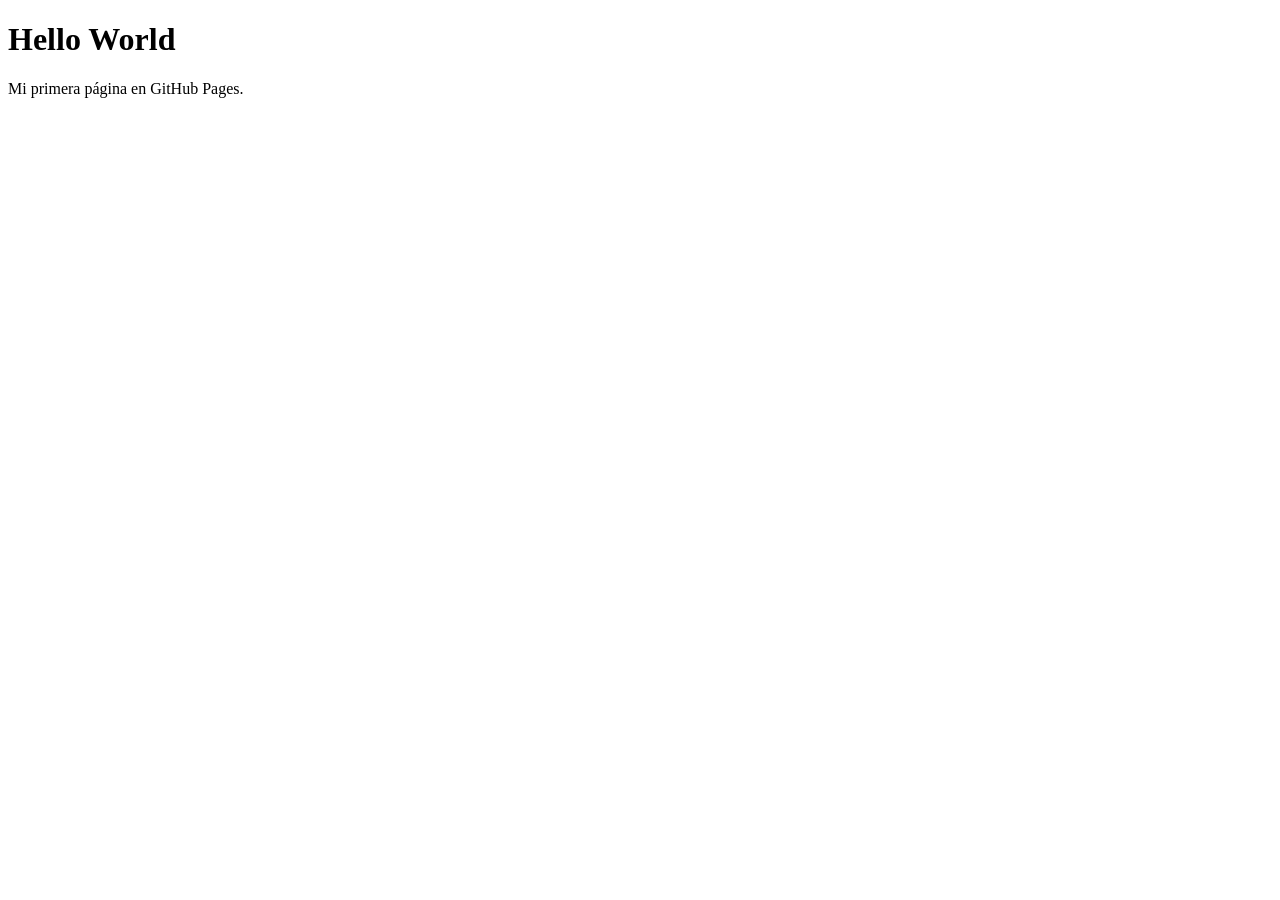
==== index.html @ 2455218f "Create index.html" ====
<!DOCTYPE html>
<html lang="es">
<head>
    <meta charset="UTF-8">
    <title>Networ Academy</title>
</head>

<body>
    <h1>Hello World</h1>
    <p>Mi primera página en GitHub Pages.</p>
</body>
</html>
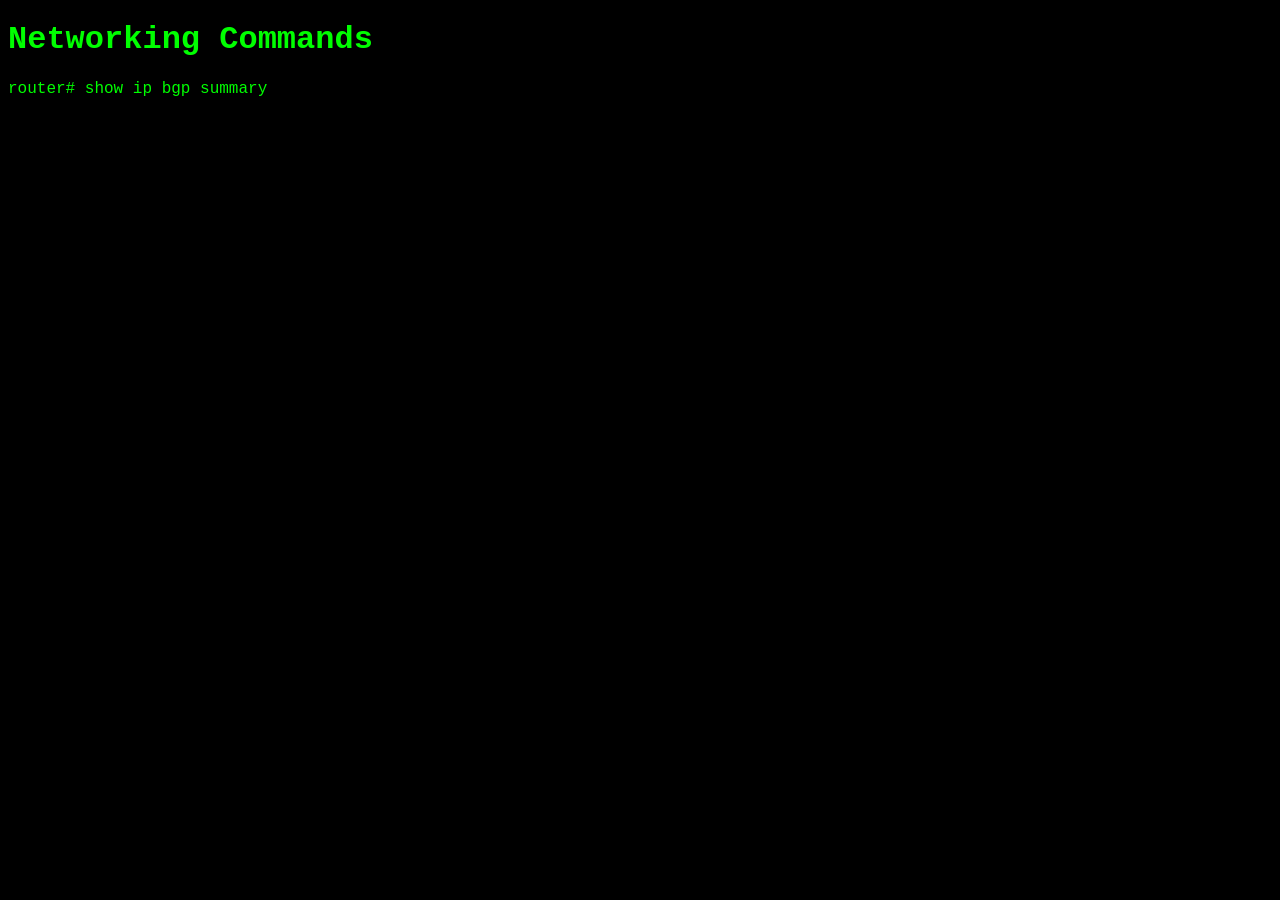
==== commit 110da200: "Update index.html" ====
--- a/index.html
+++ b/index.html
@@ -2,11 +2,19 @@
 <html lang="es">
 <head>
     <meta charset="UTF-8">
-    <title>Networ Academy</title>
+    <title>Network Academy</title>
+
+    <style>
+        body {
+            font-family: Consolas, Monaco, "Courier New", monospace;
+            background-color: black;
+            color: #00ff00;
+        }
+    </style>
 </head>
 
 <body>
-    <h1>Hello World</h1>
-    <p>Mi primera página en GitHub Pages.</p>
+    <h1>Networking Commands</h1>
+    <p>router# show ip bgp summary</p>
 </body>
 </html>
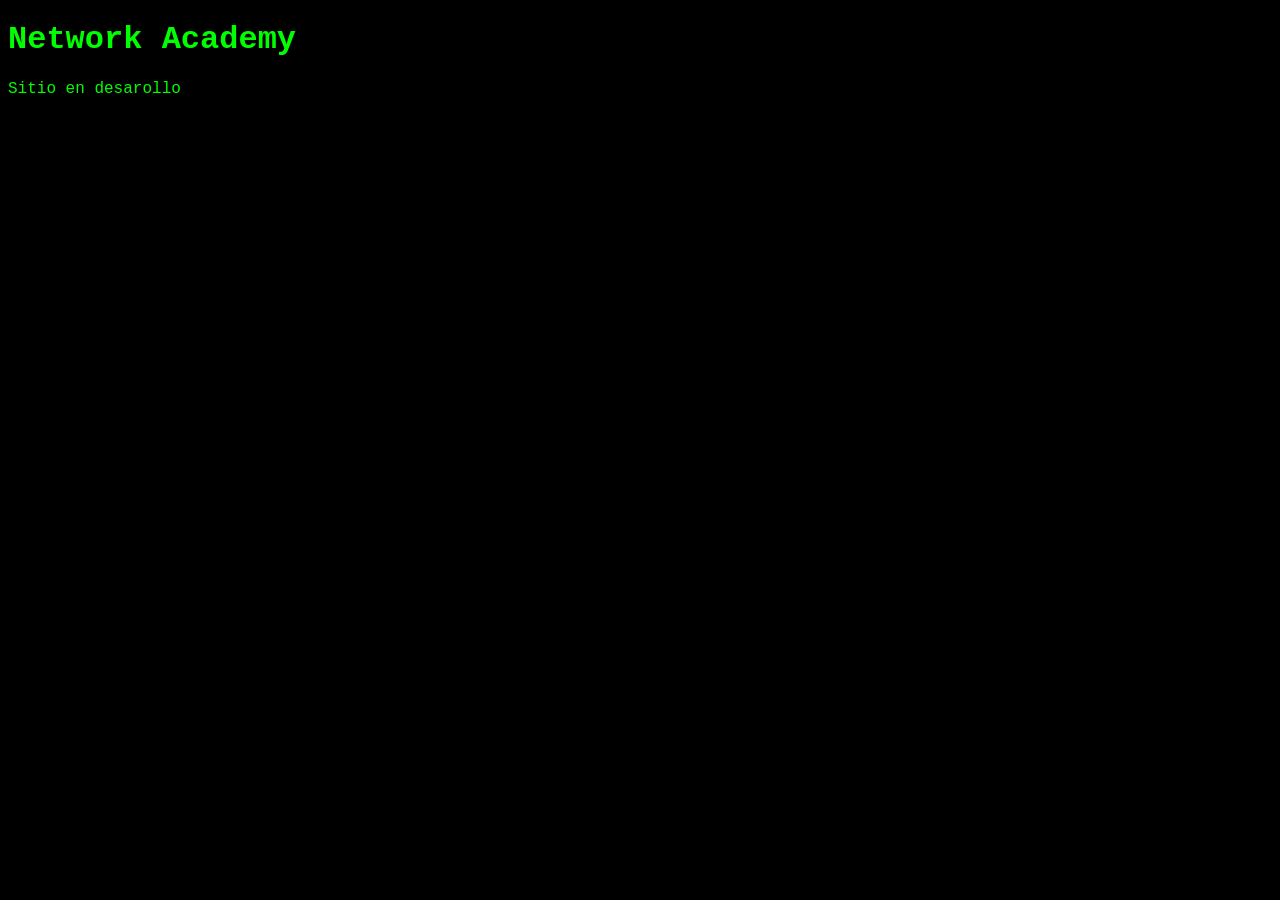
==== commit a62dc65e: "Update index.html" ====
--- a/index.html
+++ b/index.html
@@ -14,7 +14,7 @@
 </head>
 
 <body>
-    <h1>Networking Commands</h1>
-    <p>router# show ip bgp summary</p>
+    <h1>Network Academy</h1>
+    <p>Sitio en desarollo</p>
 </body>
 </html>
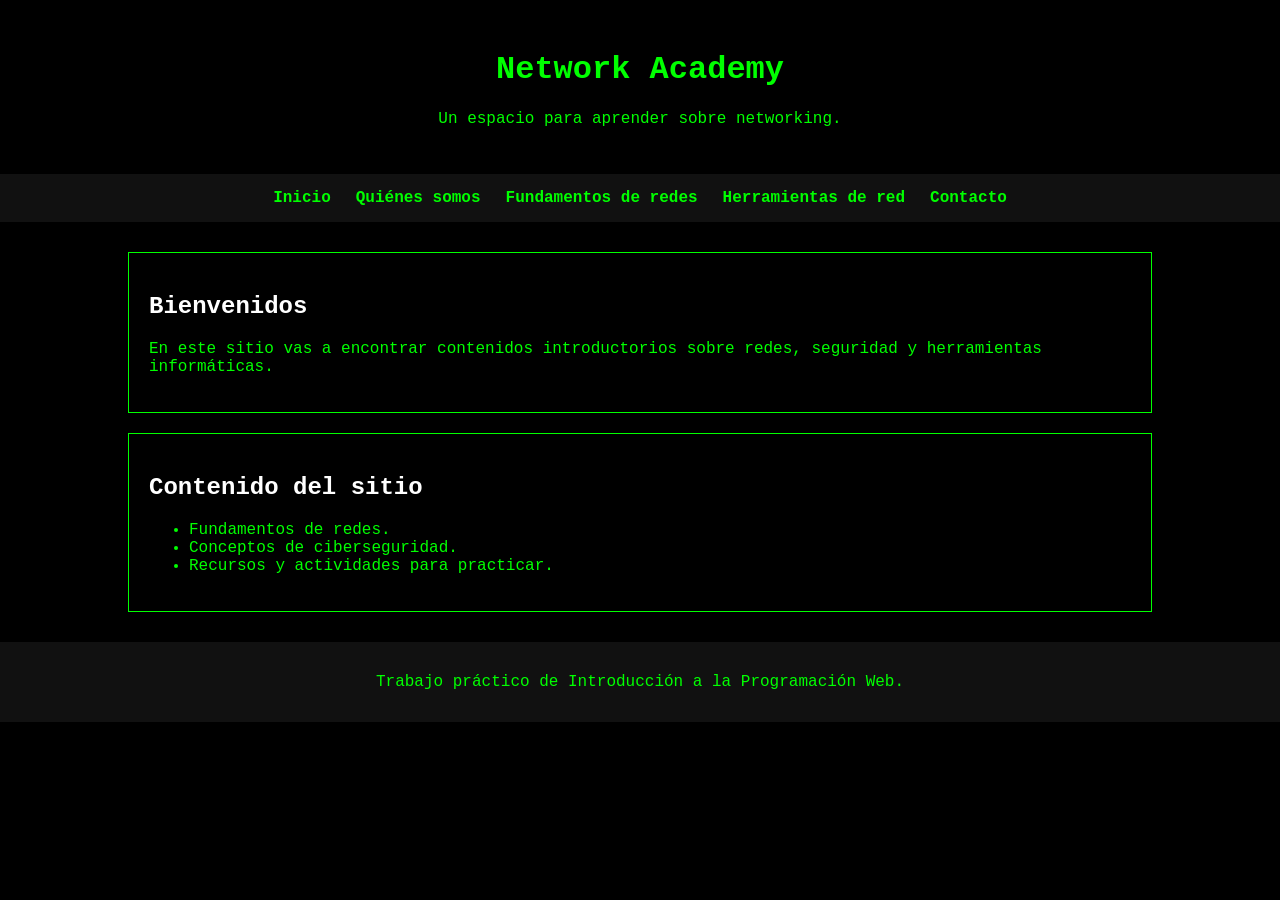
==== commit e29f3f36: "Primera Entrega" ====
--- a/index.html
+++ b/index.html
@@ -2,19 +2,48 @@
 <html lang="es">
 <head>
     <meta charset="UTF-8">
+    <meta name="viewport" content="width=device-width, initial-scale=1.0">
     <title>Network Academy</title>
-
-    <style>
-        body {
-            font-family: Consolas, Monaco, "Courier New", monospace;
-            background-color: black;
-            color: #00ff00;
-        }
-    </style>
+    <link rel="stylesheet" href="css/estilos.css">
 </head>
 
 <body>
-    <h1>Network Academy</h1>
-    <p>Sitio en desarollo</p>
+    <header>
+        <h1>Network Academy</h1>
+        <p>Un espacio para aprender sobre networking.</p>
+    </header>
+
+    <nav>
+        <ul>
+            <li><a href="index.html">Inicio</a></li>
+            <li><a href="html/quienes-somos.html">Quiénes somos</a></li>
+            <li><a href="html/fundamentos-redes.html">Fundamentos de redes</a></li>
+            <li><a href="html/herramientas-red.html">Herramientas de red</a></li>
+            <li><a href="html/contacto.html">Contacto</a></li>
+        </ul>
+    </nav>
+
+    <main>
+        <section>
+            <h2>Bienvenidos</h2>
+            <p>
+                En este sitio vas a encontrar contenidos introductorios sobre redes,
+                seguridad y herramientas informáticas.
+            </p>
+        </section>
+
+        <section>
+            <h2>Contenido del sitio</h2>
+            <ul>
+                <li>Fundamentos de redes.</li>
+                <li>Conceptos de ciberseguridad.</li>
+                <li>Recursos y actividades para practicar.</li>
+            </ul>
+        </section>
+    </main>
+
+    <footer>
+        <p>Trabajo práctico de Introducción a la Programación Web.</p>
+    </footer>
 </body>
 </html>
--- a/css/estilos.css
+++ b/css/estilos.css
@@ -0,0 +1,63 @@
+/* Estilos generales de todas las páginas */
+body {
+    margin: 0;
+    font-family: Consolas, Monaco, "Courier New", monospace;
+    background-color: black;
+    color: #00ff00;
+}
+
+/* Encabezado principal */
+header {
+    padding: 30px;
+    text-align: center;
+}
+
+/* Menú de navegación */
+nav {
+    padding: 15px;
+    background-color: #111111;
+}
+
+nav ul {
+    display: flex;
+    justify-content: center;
+    gap: 25px;
+    margin: 0;
+    padding: 0;
+    list-style-type: none;
+}
+
+nav a {
+    color: #00ff00;
+    font-weight: bold;
+    text-decoration: none;
+}
+
+nav a:hover {
+    color: white;
+}
+
+/* Contenido central */
+main {
+    width: 80%;
+    margin: 30px auto;
+}
+
+section,
+article {
+    margin-bottom: 20px;
+    padding: 20px;
+    border: 1px solid #00ff00;
+}
+
+h2 {
+    color: white;
+}
+
+/* Pie de página */
+footer {
+    margin-top: 30px;
+    padding: 15px;
+    background-color: #111111;
+    text-align: center;
+}
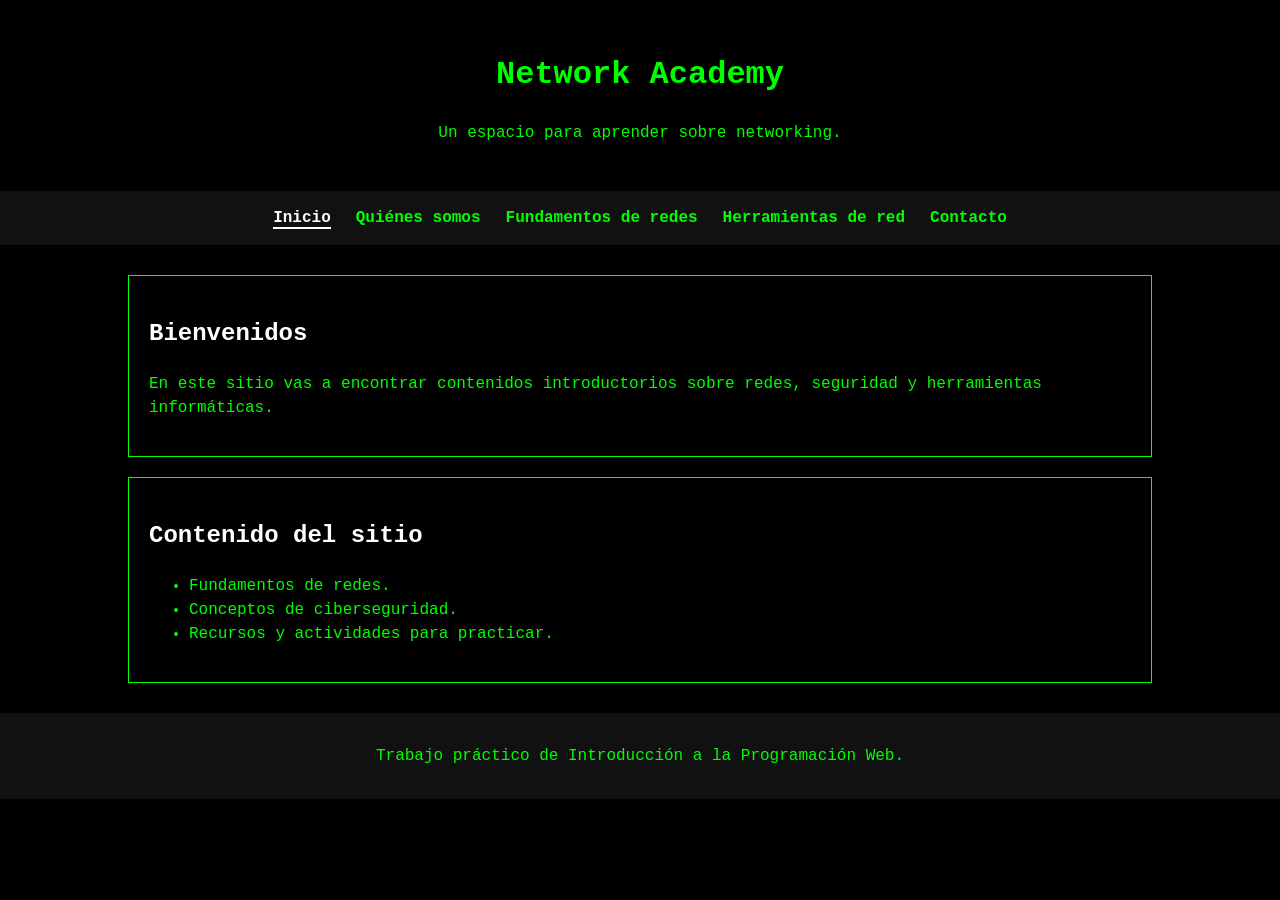
==== commit 0862a201: "Modificaciones para entrega-metadatos y mejoras de navegacion" ====
--- a/index.html
+++ b/index.html
@@ -3,19 +3,24 @@
 <head>
     <meta charset="UTF-8">
     <meta name="viewport" content="width=device-width, initial-scale=1.0">
+    <meta name="author" content="José Oliva">
+    <meta name="description" content="Sitio educativo con contenidos introductorios sobre redes informáticas y herramientas de diagnóstico.">
+    <meta name="keywords" content="redes informáticas, networking, modelo OSI, herramientas de red">
     <title>Network Academy</title>
     <link rel="stylesheet" href="css/estilos.css">
 </head>
 
 <body>
-    <header>
+    <a class="enlace-saltar" href="#contenido-principal">Saltar al contenido principal</a>
+
+    <header class="encabezado-principal">
         <h1>Network Academy</h1>
         <p>Un espacio para aprender sobre networking.</p>
     </header>
 
-    <nav>
+    <nav class="navegacion-principal" aria-label="Navegación principal">
         <ul>
-            <li><a href="index.html">Inicio</a></li>
+            <li><a class="enlace-activo" href="index.html" aria-current="page">Inicio</a></li>
             <li><a href="html/quienes-somos.html">Quiénes somos</a></li>
             <li><a href="html/fundamentos-redes.html">Fundamentos de redes</a></li>
             <li><a href="html/herramientas-red.html">Herramientas de red</a></li>
@@ -23,7 +28,7 @@
         </ul>
     </nav>
 
-    <main>
+    <main id="contenido-principal">
         <section>
             <h2>Bienvenidos</h2>
             <p>
--- a/css/estilos.css
+++ b/css/estilos.css
@@ -4,6 +4,21 @@
     font-family: Consolas, Monaco, "Courier New", monospace;
     background-color: black;
     color: #00ff00;
+    line-height: 1.5;
+}
+
+/* Enlace accesible para saltar el menú con el teclado */
+.enlace-saltar {
+    position: absolute;
+    left: -1000px;
+    top: 10px;
+    padding: 10px;
+    background-color: white;
+    color: black;
+}
+
+.enlace-saltar:focus {
+    left: 10px;
 }
 
 /* Encabezado principal */
@@ -21,6 +36,7 @@
 nav ul {
     display: flex;
     justify-content: center;
+    flex-wrap: wrap;
     gap: 25px;
     margin: 0;
     padding: 0;
@@ -35,6 +51,17 @@
 
 nav a:hover {
     color: white;
+}
+
+nav a:focus,
+main a:focus {
+    outline: 2px solid white;
+    outline-offset: 4px;
+}
+
+nav .enlace-activo {
+    color: white;
+    border-bottom: 2px solid white;
 }
 
 /* Contenido central */
@@ -61,3 +88,26 @@
     background-color: #111111;
     text-align: center;
 }
+
+/* Adaptación para celulares y pantallas pequeñas */
+@media (max-width: 700px) {
+    header {
+        padding: 20px 15px;
+    }
+
+    nav ul {
+        flex-direction: column;
+        align-items: center;
+        gap: 12px;
+    }
+
+    main {
+        width: 90%;
+        margin: 20px auto;
+    }
+
+    section,
+    article {
+        padding: 15px;
+    }
+}
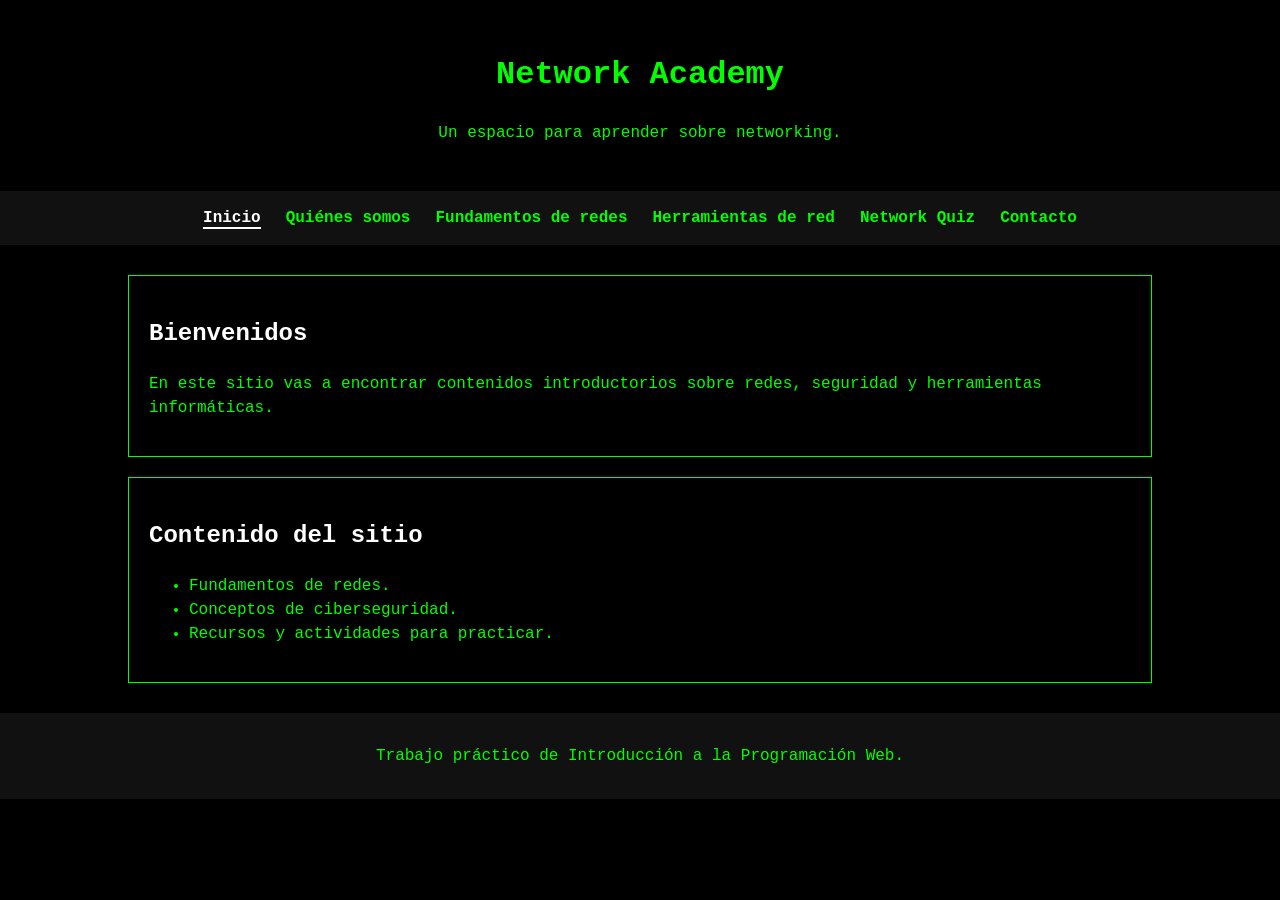
==== commit 7bb1bf58: "Quiz con JS" ====
--- a/index.html
+++ b/index.html
@@ -24,6 +24,7 @@
             <li><a href="html/quienes-somos.html">Quiénes somos</a></li>
             <li><a href="html/fundamentos-redes.html">Fundamentos de redes</a></li>
             <li><a href="html/herramientas-red.html">Herramientas de red</a></li>
+            <li><a href="html/network-quiz.html">Network Quiz</a></li>
             <li><a href="html/contacto.html">Contacto</a></li>
         </ul>
     </nav>
--- a/css/estilos.css
+++ b/css/estilos.css
@@ -81,6 +81,158 @@
     color: white;
 }
 
+/* Imagen explicativa */
+.diagrama-red {
+    margin: 25px 0 0;
+    text-align: center;
+}
+
+.diagrama-red img {
+    display: block;
+    width: 100%;
+    max-width: 800px;
+    height: auto;
+    margin: 0 auto 10px;
+    border: 1px solid #00ff00;
+}
+
+/* Tabla del modelo OSI */
+.tabla-contenedor {
+    overflow-x: auto;
+}
+
+table {
+    width: 100%;
+    border-collapse: collapse;
+}
+
+caption {
+    margin-bottom: 10px;
+    color: white;
+    font-weight: bold;
+}
+
+th,
+td {
+    padding: 10px;
+    border: 1px solid #00ff00;
+    text-align: left;
+}
+
+th {
+    background-color: #111111;
+    color: white;
+}
+
+/* Formulario de contacto */
+form {
+    display: flex;
+    flex-direction: column;
+    gap: 10px;
+}
+
+form label {
+    color: white;
+    font-weight: bold;
+}
+
+form input,
+form select,
+form textarea {
+    box-sizing: border-box;
+    width: 100%;
+    padding: 10px;
+    border: 1px solid #00ff00;
+    background-color: #111111;
+    color: #00ff00;
+    font-family: inherit;
+}
+
+form textarea {
+    resize: vertical;
+}
+
+form input:focus,
+form select:focus,
+form textarea:focus,
+form button:focus {
+    outline: 2px solid white;
+    outline-offset: 2px;
+}
+
+.acciones-formulario {
+    display: flex;
+    flex-wrap: wrap;
+    gap: 10px;
+    margin-top: 10px;
+}
+
+button {
+    padding: 10px 20px;
+    border: 1px solid #00ff00;
+    background-color: #00ff00;
+    color: black;
+    font-family: inherit;
+    font-weight: bold;
+    cursor: pointer;
+}
+
+button:hover {
+    background-color: white;
+    border-color: white;
+}
+
+/* Network Quiz */
+.contenedor-quiz {
+    max-width: 800px;
+    margin-right: auto;
+    margin-left: auto;
+}
+
+.progreso-quiz {
+    color: white;
+    font-weight: bold;
+}
+
+.opciones-quiz {
+    display: flex;
+    flex-direction: column;
+    gap: 10px;
+    margin-bottom: 15px;
+}
+
+.opcion-quiz {
+    width: 100%;
+    background-color: #111111;
+    color: #00ff00;
+    text-align: left;
+}
+
+.opcion-quiz.respuesta-correcta {
+    background-color: #00ff00;
+    color: black;
+}
+
+.opcion-quiz.respuesta-incorrecta {
+    background-color: #ff4d4d;
+    border-color: #ff4d4d;
+    color: black;
+}
+
+.mensaje-quiz {
+    min-height: 24px;
+    color: white;
+}
+
+button:disabled {
+    cursor: not-allowed;
+    opacity: 0.8;
+}
+
+.resultado-quiz {
+    text-align: center;
+}
+
 /* Pie de página */
 footer {
     margin-top: 30px;
@@ -110,4 +262,12 @@
     article {
         padding: 15px;
     }
-}
+
+    .acciones-formulario {
+        flex-direction: column;
+    }
+
+    button {
+        width: 100%;
+    }
+}
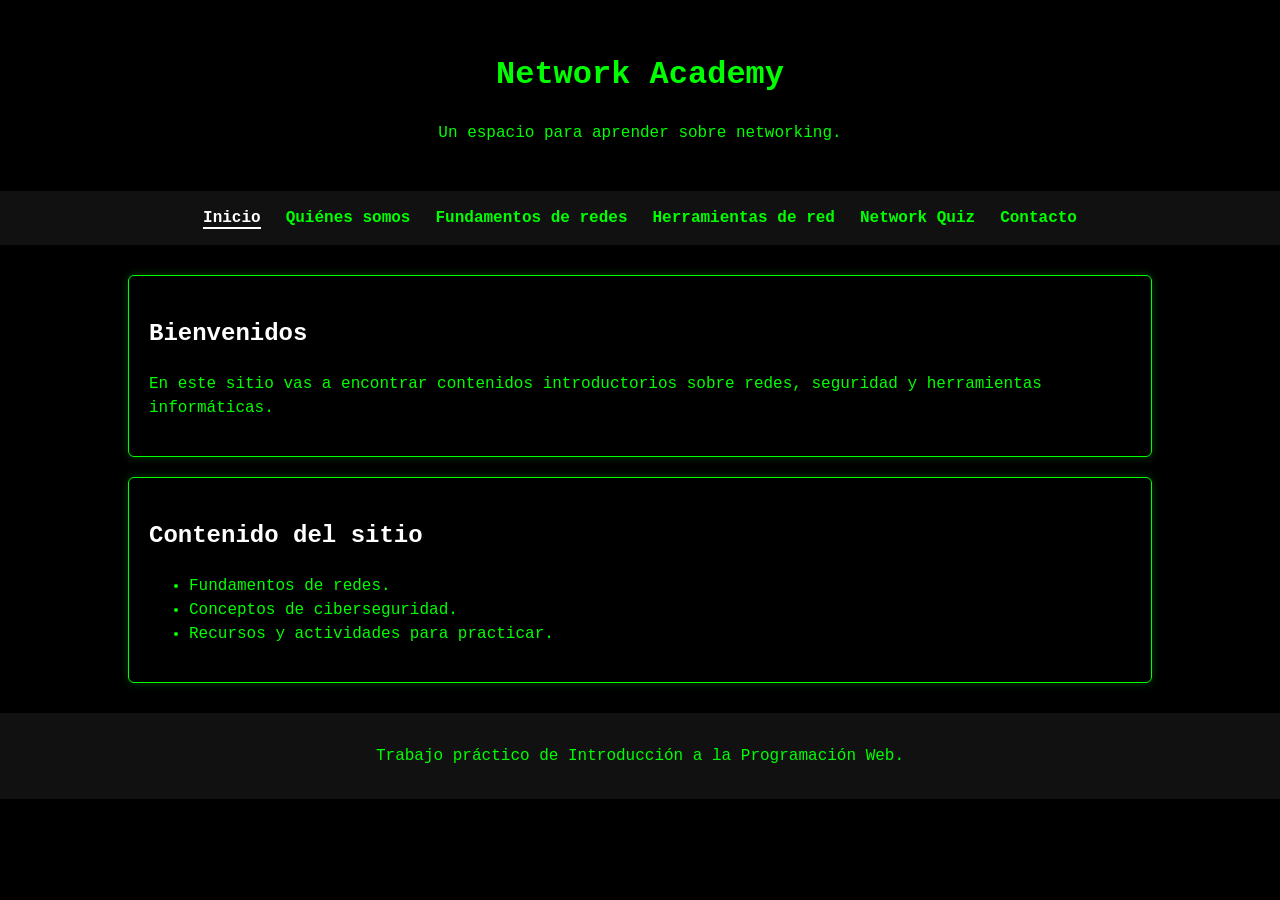
==== commit 2cf22e33: "Ajustes finales" ====
--- a/index.html
+++ b/index.html
@@ -7,6 +7,7 @@
     <meta name="description" content="Sitio educativo con contenidos introductorios sobre redes informáticas y herramientas de diagnóstico.">
     <meta name="keywords" content="redes informáticas, networking, modelo OSI, herramientas de red">
     <title>Network Academy</title>
+    <link rel="icon" href="img/favicon.svg" type="image/svg+xml">
     <link rel="stylesheet" href="css/estilos.css">
 </head>
 
@@ -29,7 +30,7 @@
         </ul>
     </nav>
 
-    <main id="contenido-principal">
+    <main id="contenido-principal" tabindex="-1">
         <section>
             <h2>Bienvenidos</h2>
             <p>
--- a/css/estilos.css
+++ b/css/estilos.css
@@ -10,15 +10,17 @@
 /* Enlace accesible para saltar el menú con el teclado */
 .enlace-saltar {
     position: absolute;
-    left: -1000px;
-    top: 10px;
+    top: -60px;
+    left: 10px;
+    z-index: 10;
     padding: 10px;
     background-color: white;
     color: black;
+    transition: top 0.2s;
 }
 
 .enlace-saltar:focus {
-    left: 10px;
+    top: 10px;
 }
 
 /* Encabezado principal */
@@ -47,6 +49,7 @@
     color: #00ff00;
     font-weight: bold;
     text-decoration: none;
+    transition: color 0.2s;
 }
 
 nav a:hover {
@@ -70,11 +73,17 @@
     margin: 30px auto;
 }
 
+main:focus {
+    outline: none;
+}
+
 section,
 article {
     margin-bottom: 20px;
     padding: 20px;
     border: 1px solid #00ff00;
+    border-radius: 6px;
+    box-shadow: 0 0 8px rgba(0, 255, 0, 0.25);
 }
 
 h2 {
@@ -146,6 +155,8 @@
     background-color: #111111;
     color: #00ff00;
     font-family: inherit;
+    border-radius: 4px;
+    transition: border-color 0.2s;
 }
 
 form textarea {
@@ -170,16 +181,32 @@
 button {
     padding: 10px 20px;
     border: 1px solid #00ff00;
+    border-radius: 4px;
     background-color: #00ff00;
     color: black;
     font-family: inherit;
     font-weight: bold;
     cursor: pointer;
+    transition: background-color 0.2s, border-color 0.2s;
 }
 
 button:hover {
     background-color: white;
     border-color: white;
+}
+
+.resultado-formulario {
+    min-height: 24px;
+    margin-bottom: 0;
+    font-weight: bold;
+}
+
+.mensaje-error {
+    color: #ff4d4d;
+}
+
+.mensaje-exito {
+    color: white;
 }
 
 /* Network Quiz */
